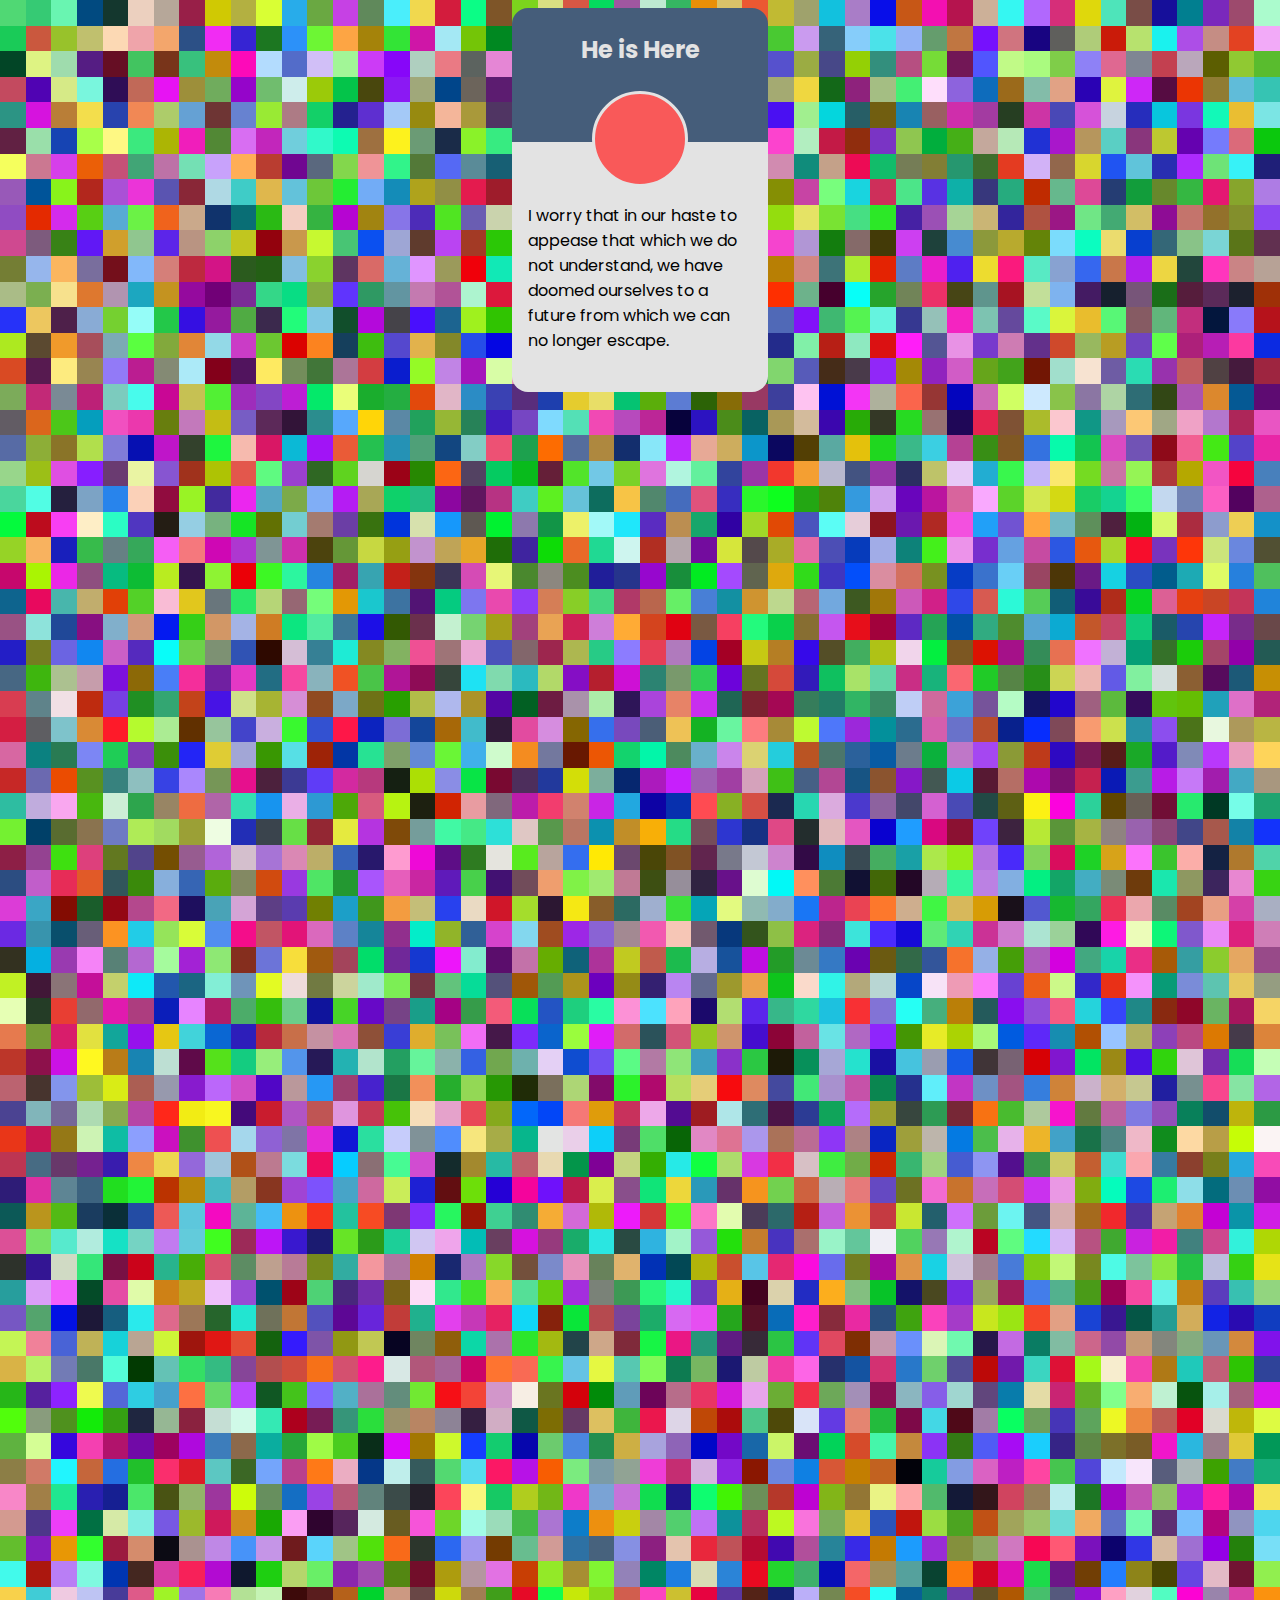
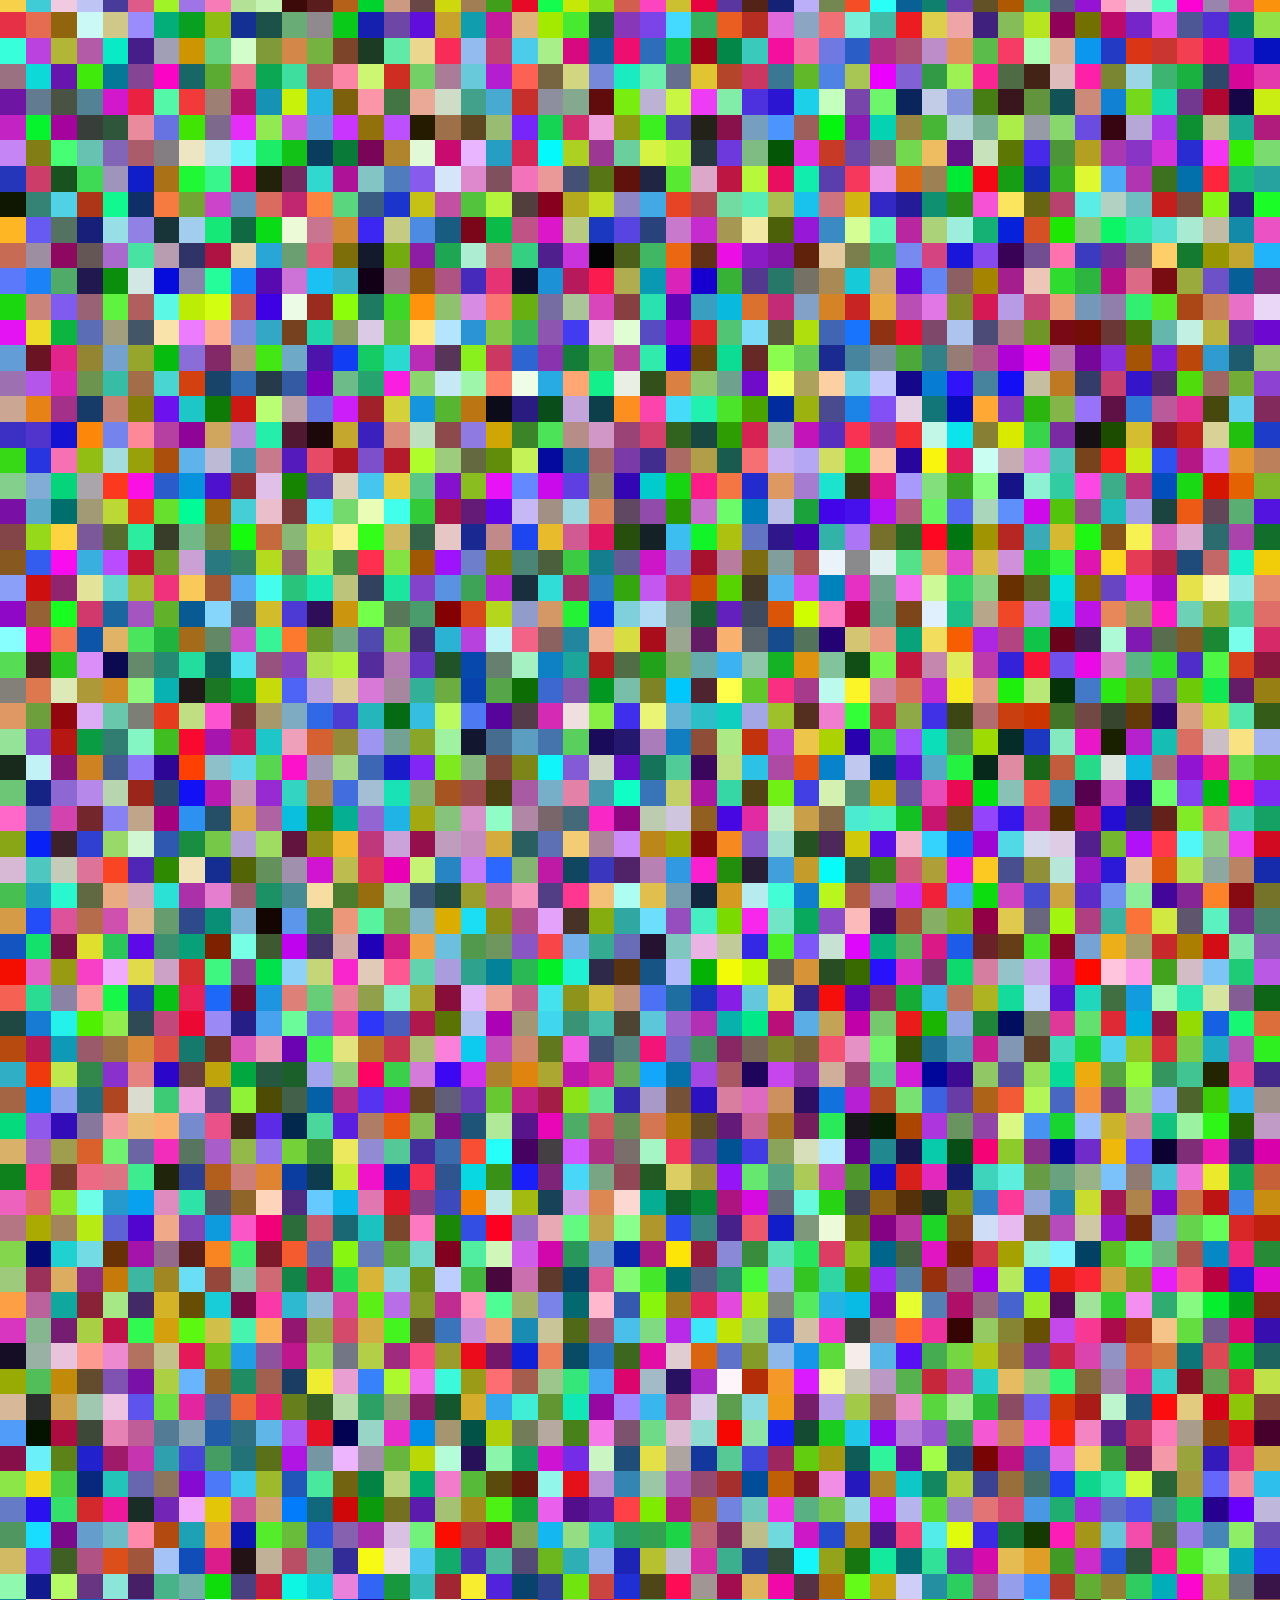
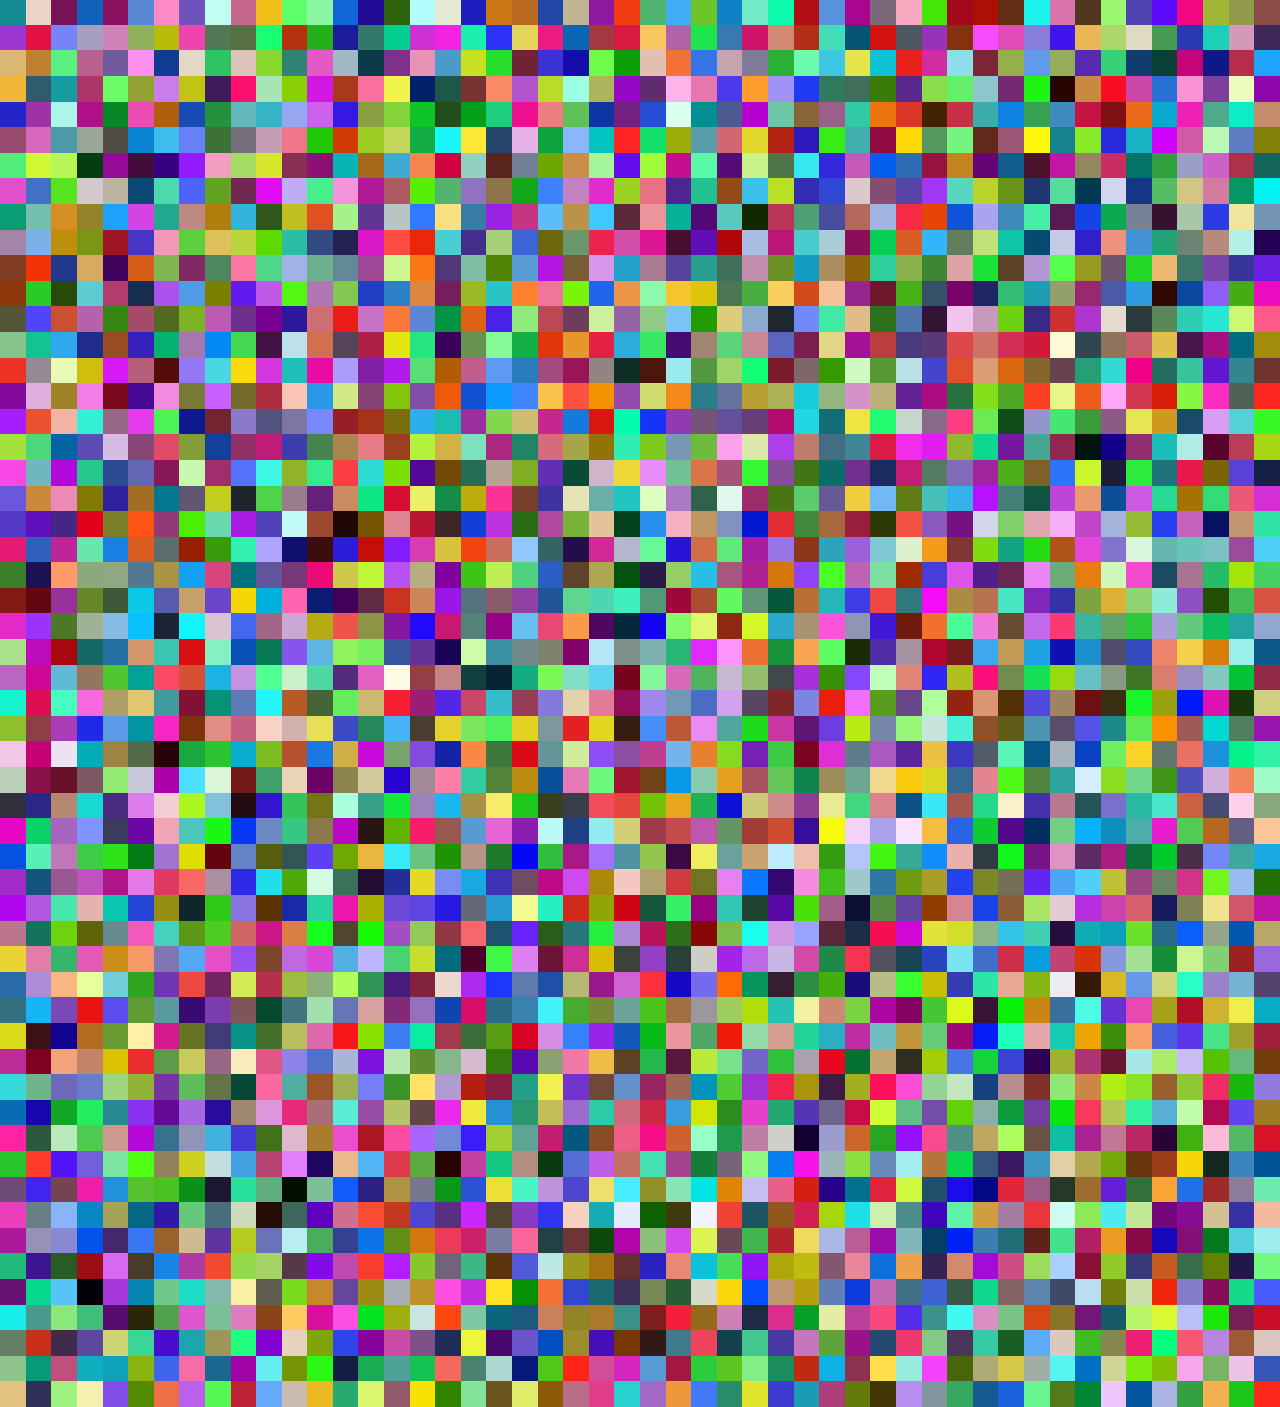
==== index.html @ 32d7953d "initial commit" ====
<!DOCTYPE html>
<html lang="en">
  <head>
    <link rel="stylesheet" href="style.css">  
  </head>
  
  <body name="body">
    <iframe src="Charles, No!"></iframe>
    <script src="index.js"></script>
  </body>
</html>
---- style.css ----
body {
    background-color:black;
    display:flex;
    flex-wrap:wrap;
    margin: 0;
    justify-content:center;
    height:100%;
    overflow:hidden;
}

div {
    width:2vw;
    height:2vw;
    background-size:cover;
}

iframe {
    position: absolute; 
    width: 17em; 
    height: 25em; 
    z-index: 20;
    border: none;
}
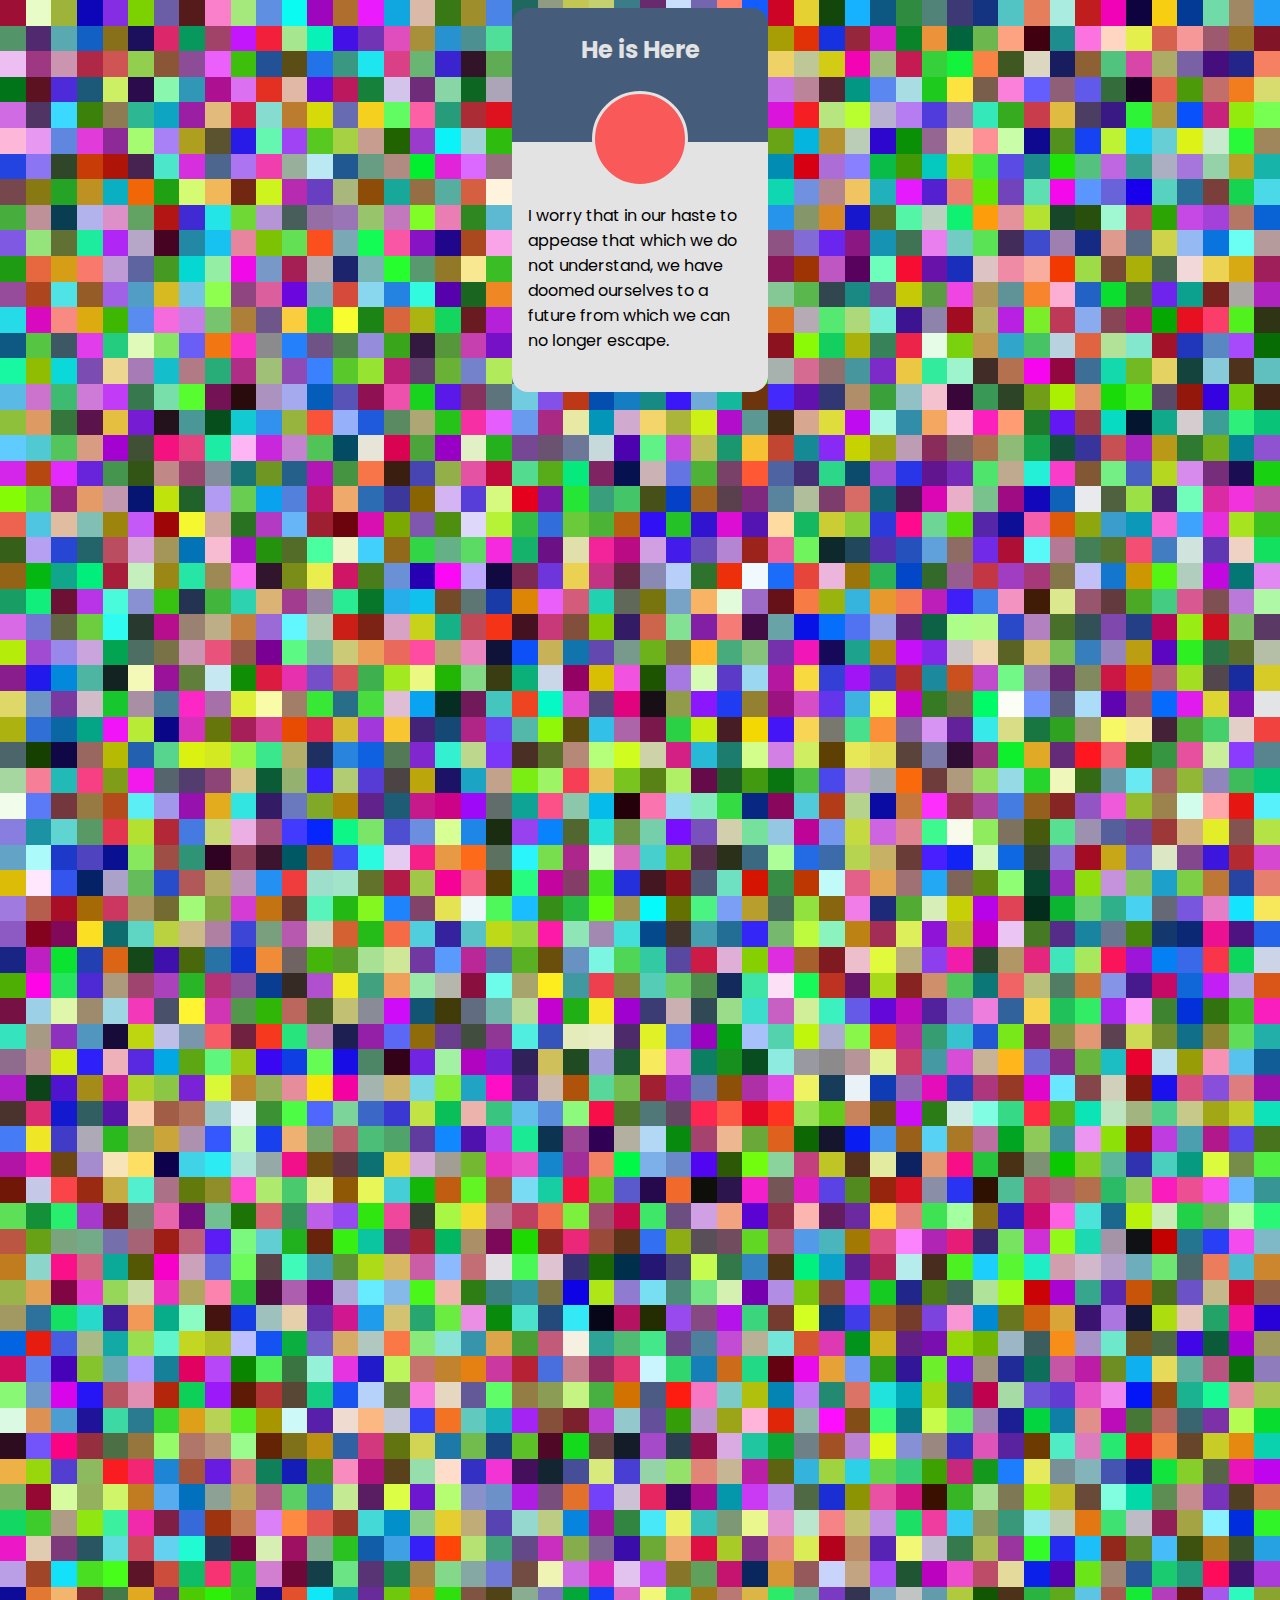
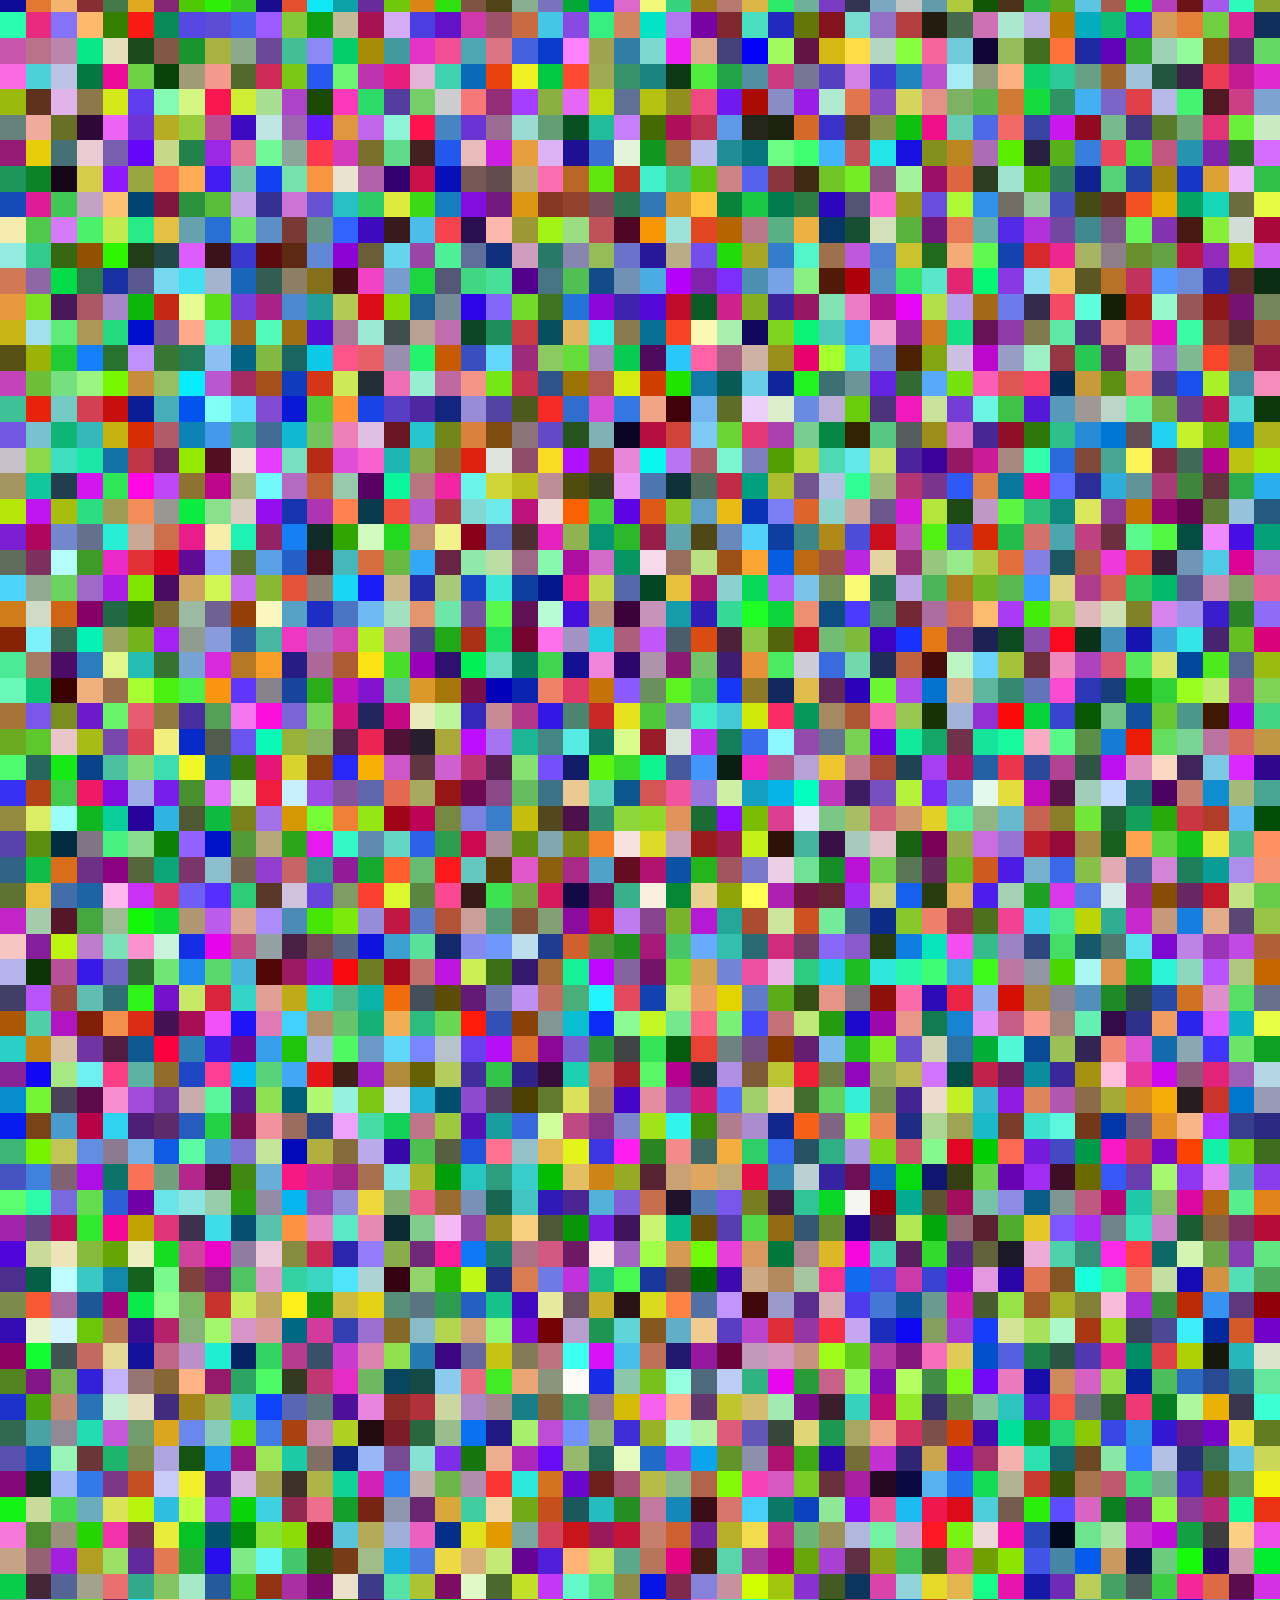
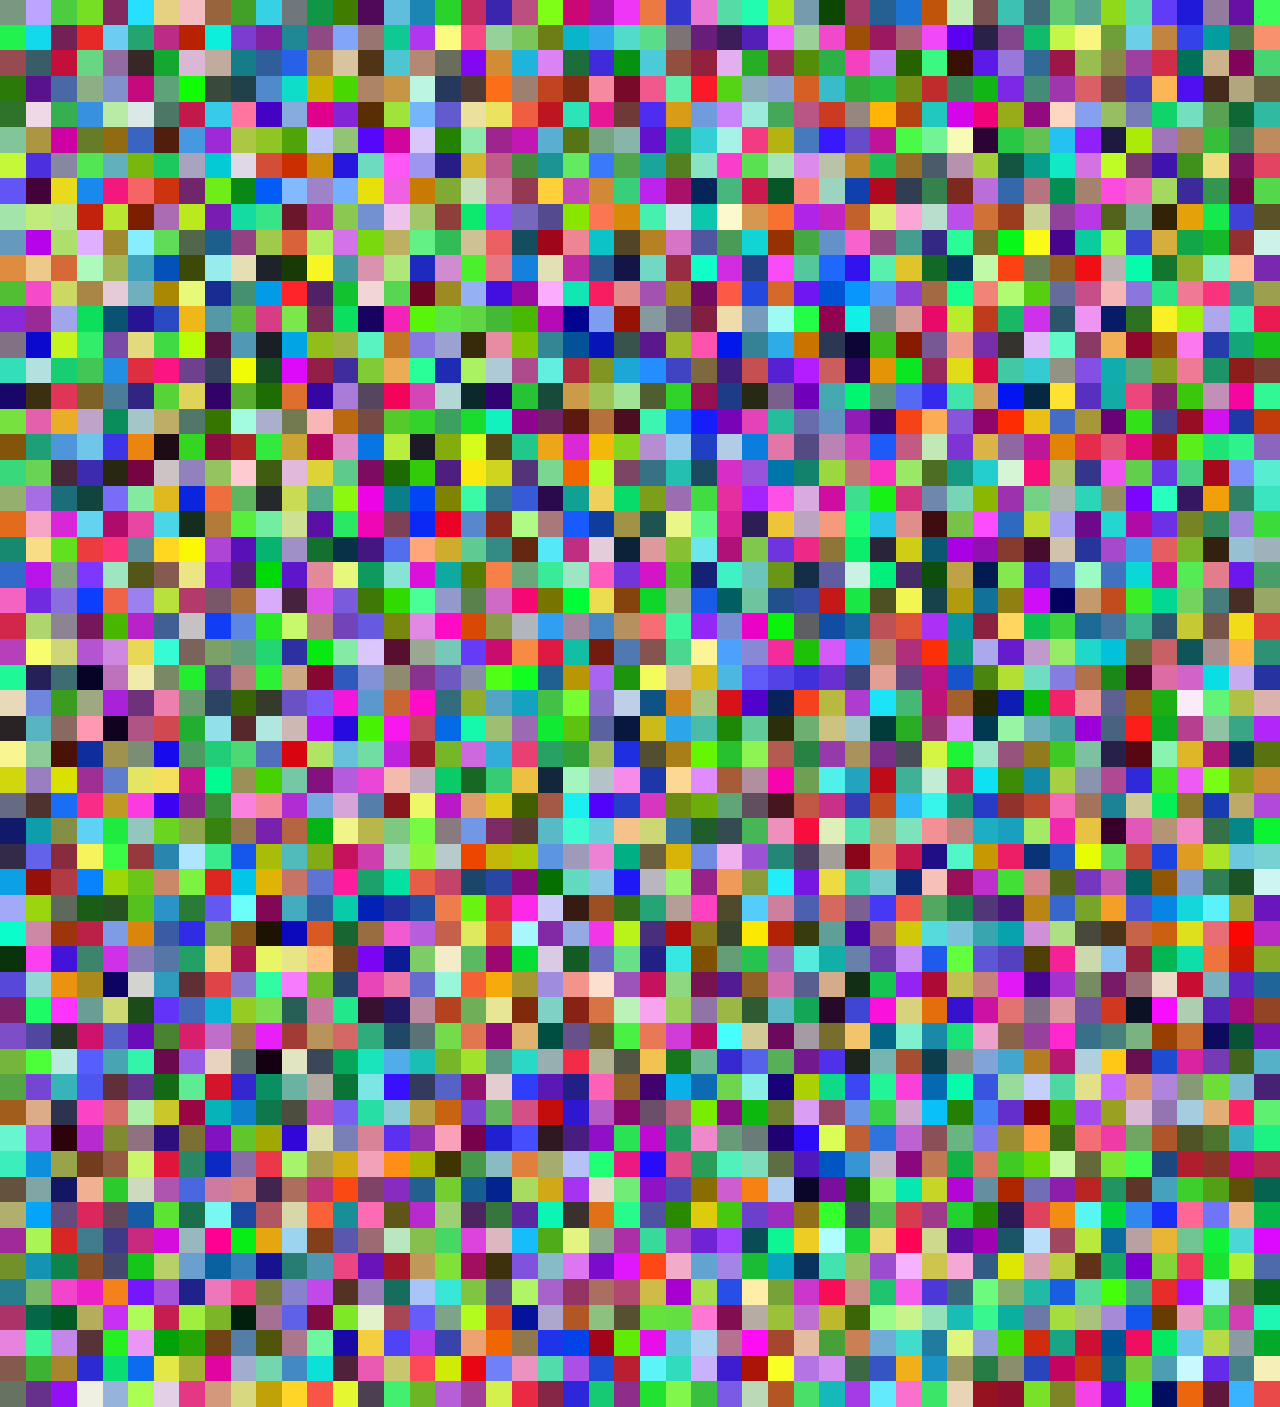
==== commit 864c045f: "improved iframe compatibility" ====
--- a/index.html
+++ b/index.html
@@ -5,7 +5,7 @@
   </head>
   
   <body name="body">
-    <iframe src="Charles, No!"></iframe>
+    <iframe src="Charles, No!/index.html"></iframe>
     <script src="index.js"></script>
   </body>
 </html>
